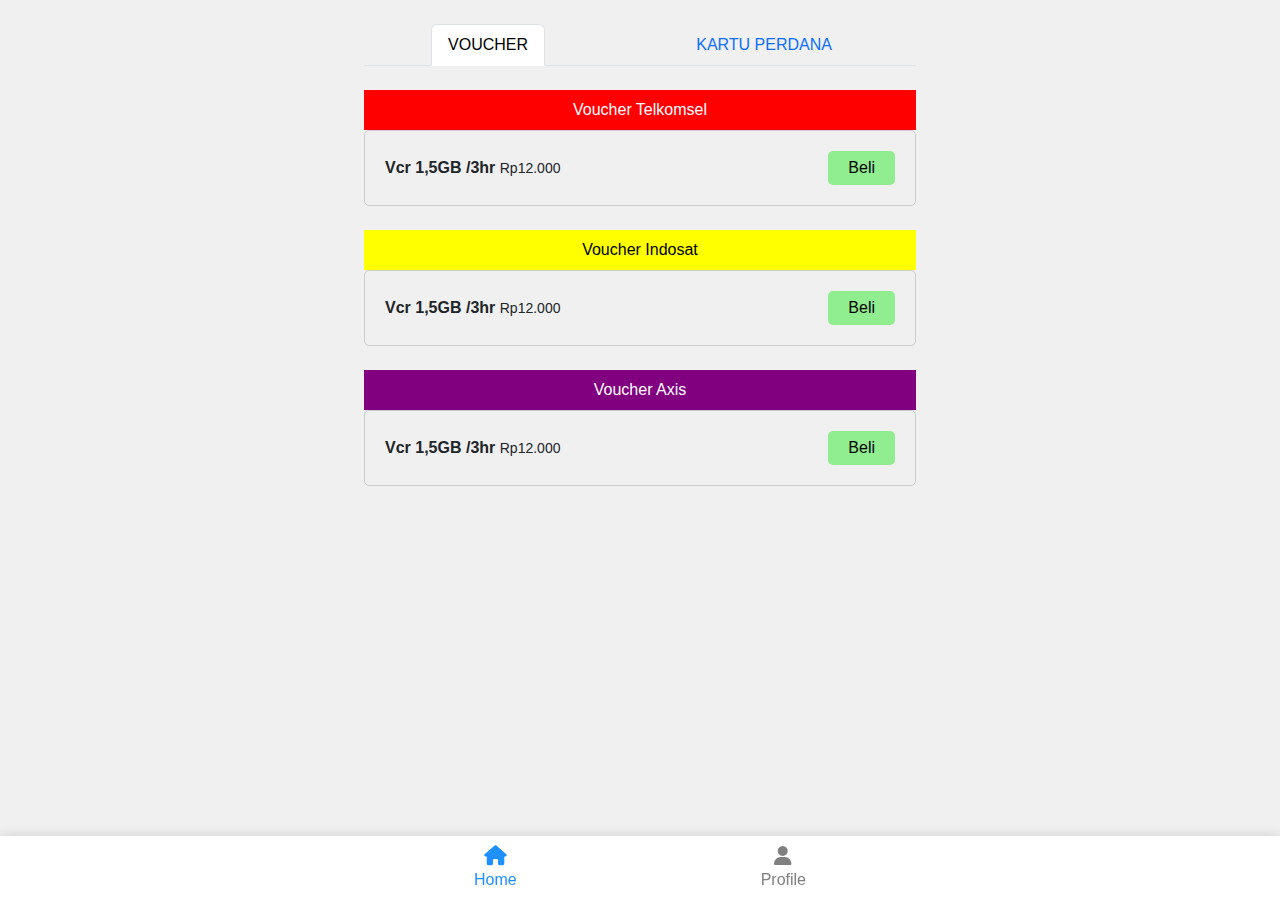
==== index.html @ a5cfc724 "init" ====
<!DOCTYPE html>
<html lang="id">
  <head>
    <meta charset="UTF-8" />
    <meta name="viewport" content="width=device-width, initial-scale=1.0" />
    <title>Voucher UI</title>
    <link
      href="https://cdn.jsdelivr.net/npm/bootstrap@5.3.0/dist/css/bootstrap.min.css"
      rel="stylesheet"
    />
    <link
      href="https://cdnjs.cloudflare.com/ajax/libs/font-awesome/6.0.0/css/all.min.css"
      rel="stylesheet"
    />
    <link href="css/styles.css" rel="stylesheet" />
  </head>
  <body>
    <!-- Home Section -->
    <div class="container mt-4" id="home-section">
      <!-- Memasukkan home.html di sini -->
      <div id="home-content"></div>
    </div>

    <!-- Profile Section -->
    <div class="container mt-4 d-none" id="profile-section">
      <!-- Memasukkan profile.html di sini -->
      <div id="profile-content"></div>
    </div>

    <!-- Bottom Navigation -->
    <nav class="navbar fixed-bottom bottom-nav">
      <div class="container d-flex justify-content-around">
        <a href="#" class="nav-link active" id="nav-home">
          <i class="fas fa-home fa-lg"></i><br />
          Home
        </a>
        <a href="#" class="nav-link" id="nav-profile">
          <i class="fas fa-user fa-lg"></i><br />
          Profile
        </a>
      </div>
    </nav>

    <!-- Bootstrap JS -->
    <script src="https://cdn.jsdelivr.net/npm/bootstrap@5.3.0/dist/js/bootstrap.bundle.min.js"></script>
    <script src="/js/main.js"></script>
  </body>
</html>
---- css/styles.css ----
/* CSS Variables */
:root {
  --telkomsel-color: red;
  --indosat-color: yellow;
  --axis-color: purple;
  --button-color: lightgreen;
  --nav-active-color: dodgerblue;
  --nav-inactive-color: gray;
  --font-size-normal: 16px;
  --font-size-large: 18px;
  --container-padding-bottom: 70px;
}

body {
  padding-bottom: var(--container-padding-bottom);
  font-family: Arial, sans-serif;
  background-color: #f0f0f0;
  margin: 0;
}

.section-header {
  color: white;
  text-align: center;
  padding: 8px 0;
}

.telkomsel {
  background-color: var(--telkomsel-color);
}
.indosat {
  background-color: var(--indosat-color);
  color: black;
}
.axis {
  background-color: var(--axis-color);
}

.voucher-card {
  display: flex;
  align-items: center;
  justify-content: space-between;
  padding: 10px;
  border: 1px solid #ccc;
  border-radius: 5px;
  margin-bottom: 10px;
}

.btn-beli {
  background-color: var(--button-color);
  color: black;
  border: none;
  padding: 5px 20px;
  border-radius: 5px;
  cursor: pointer;
}

.bottom-nav {
  text-align: center;
  background-color: white;
  box-shadow: 0 -2px 10px rgba(0, 0, 0, 0.1);
}

.bottom-nav .nav-link {
  color: var(--nav-inactive-color);
}

.bottom-nav .nav-link.active {
  color: var(--nav-active-color);
}

/* Profile Section Styling */
.profile-container {
  text-align: center;
  padding: 30px 20px;
  background-color: #f9f9f9;
  border-radius: 15px;
  box-shadow: 0 4px 10px rgba(0, 0, 0, 0.1);
  margin-top: 20px;
}

.profile-picture {
  width: 120px;
  height: 120px;
  border-radius: 50%;
  border: 4px solid var(--button-color);
  object-fit: cover;
}

.profile-container h3 {
  font-size: var(--font-size-large);
  margin-top: 10px;
  color: #333;
}

.profile-container p {
  font-size: var(--font-size-normal);
  color: #666;
}

.contact-info {
  font-size: var(--font-size-normal);
  color: #444;
  display: flex;
  justify-content: center;
  align-items: center;
}

.contact-info i {
  color: #25d366; /* WhatsApp Green */
}

.btn-profile {
  width: 100%;
  padding: 10px;
  font-size: var(--font-size-normal);
  display: flex;
  align-items: center;
  justify-content: center;
}

.btn-profile i {
  margin-right: 8px;
}

/* Media Query for Desktop */
@media (min-width: 768px) {
  .container {
    max-width: 600px; /* Adjust the max-width as needed */
    margin: 0 auto; /* Center the container */
  }

  .voucher-card {
    padding: 20px; /* Slightly increase padding for larger screens */
  }

  .profile-container {
    max-width: 500px; /* Ensure profile container doesn't stretch too wide */
    margin: 20px auto;
  }
}
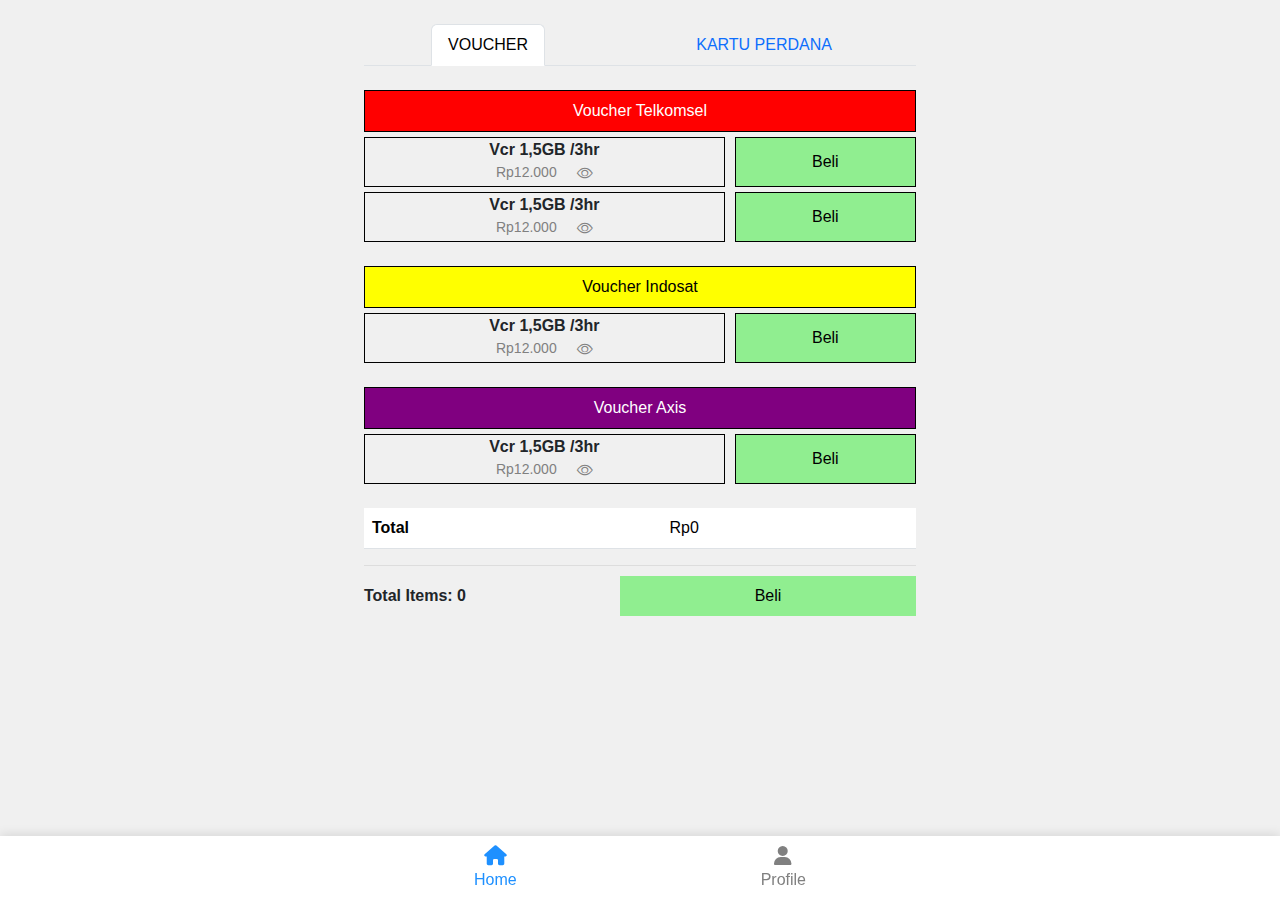
==== commit cbc85b24: "update ui" ====
--- a/index.html
+++ b/index.html
@@ -12,6 +12,11 @@
       href="https://cdnjs.cloudflare.com/ajax/libs/font-awesome/6.0.0/css/all.min.css"
       rel="stylesheet"
     />
+    <link
+      href="https://cdn.jsdelivr.net/npm/bootstrap-icons/font/bootstrap-icons.css"
+      rel="stylesheet"
+    />
+
     <link href="css/styles.css" rel="stylesheet" />
   </head>
   <body>
--- a/css/styles.css
+++ b/css/styles.css
@@ -9,6 +9,7 @@
   --font-size-normal: 16px;
   --font-size-large: 18px;
   --container-padding-bottom: 70px;
+  --border-color: black;
 }
 
 body {
@@ -22,6 +23,7 @@
   color: white;
   text-align: center;
   padding: 8px 0;
+  border: solid 1px var(--border-color);
 }
 
 .telkomsel {
@@ -39,19 +41,75 @@
   display: flex;
   align-items: center;
   justify-content: space-between;
-  padding: 10px;
-  border: 1px solid #ccc;
-  border-radius: 5px;
-  margin-bottom: 10px;
+  margin-bottom: 5px;
+  margin-top: 5px;
+  gap: 10px;
+}
+
+.voucher-info {
+  display: flex;
+  flex-direction: column;
+  align-items: center;
+  justify-content: space-between;
+  flex: 2;
+  border: solid 1px var(--border-color);
+}
+
+.voucher-price {
+  display: flex;
+  flex-direction: row;
+  color: gray;
+  justify-content: space-between;
+  gap: 20px;
 }
 
 .btn-beli {
   background-color: var(--button-color);
+  flex: 1;
   color: black;
   border: none;
-  padding: 5px 20px;
-  border-radius: 5px;
+  padding: 12px 20px;
+  width: 100%;
   cursor: pointer;
+}
+
+.btn-container {
+  flex: 1;
+  border: solid 1px var(--border-color);
+}
+
+.quantity-control {
+  display: flex;
+  align-items: center;
+  justify-content: space-between;
+}
+
+.quantity-control button {
+  /* border: solid 1px var(--border-color); */
+  border: none;
+  padding: 12px 20px;
+  cursor: pointer;
+}
+
+.quantity-control span {
+  text-align: center;
+}
+
+.total-section {
+  margin-top: 20px;
+}
+
+.footer {
+  padding: 10px 0;
+  border-top: 1px solid #ddd;
+}
+
+.footer .total-items {
+  font-weight: bold;
+}
+
+.footer button {
+  padding: 8px 20px;
 }
 
 .bottom-nav {
@@ -129,10 +187,6 @@
     margin: 0 auto; /* Center the container */
   }
 
-  .voucher-card {
-    padding: 20px; /* Slightly increase padding for larger screens */
-  }
-
   .profile-container {
     max-width: 500px; /* Ensure profile container doesn't stretch too wide */
     margin: 20px auto;
